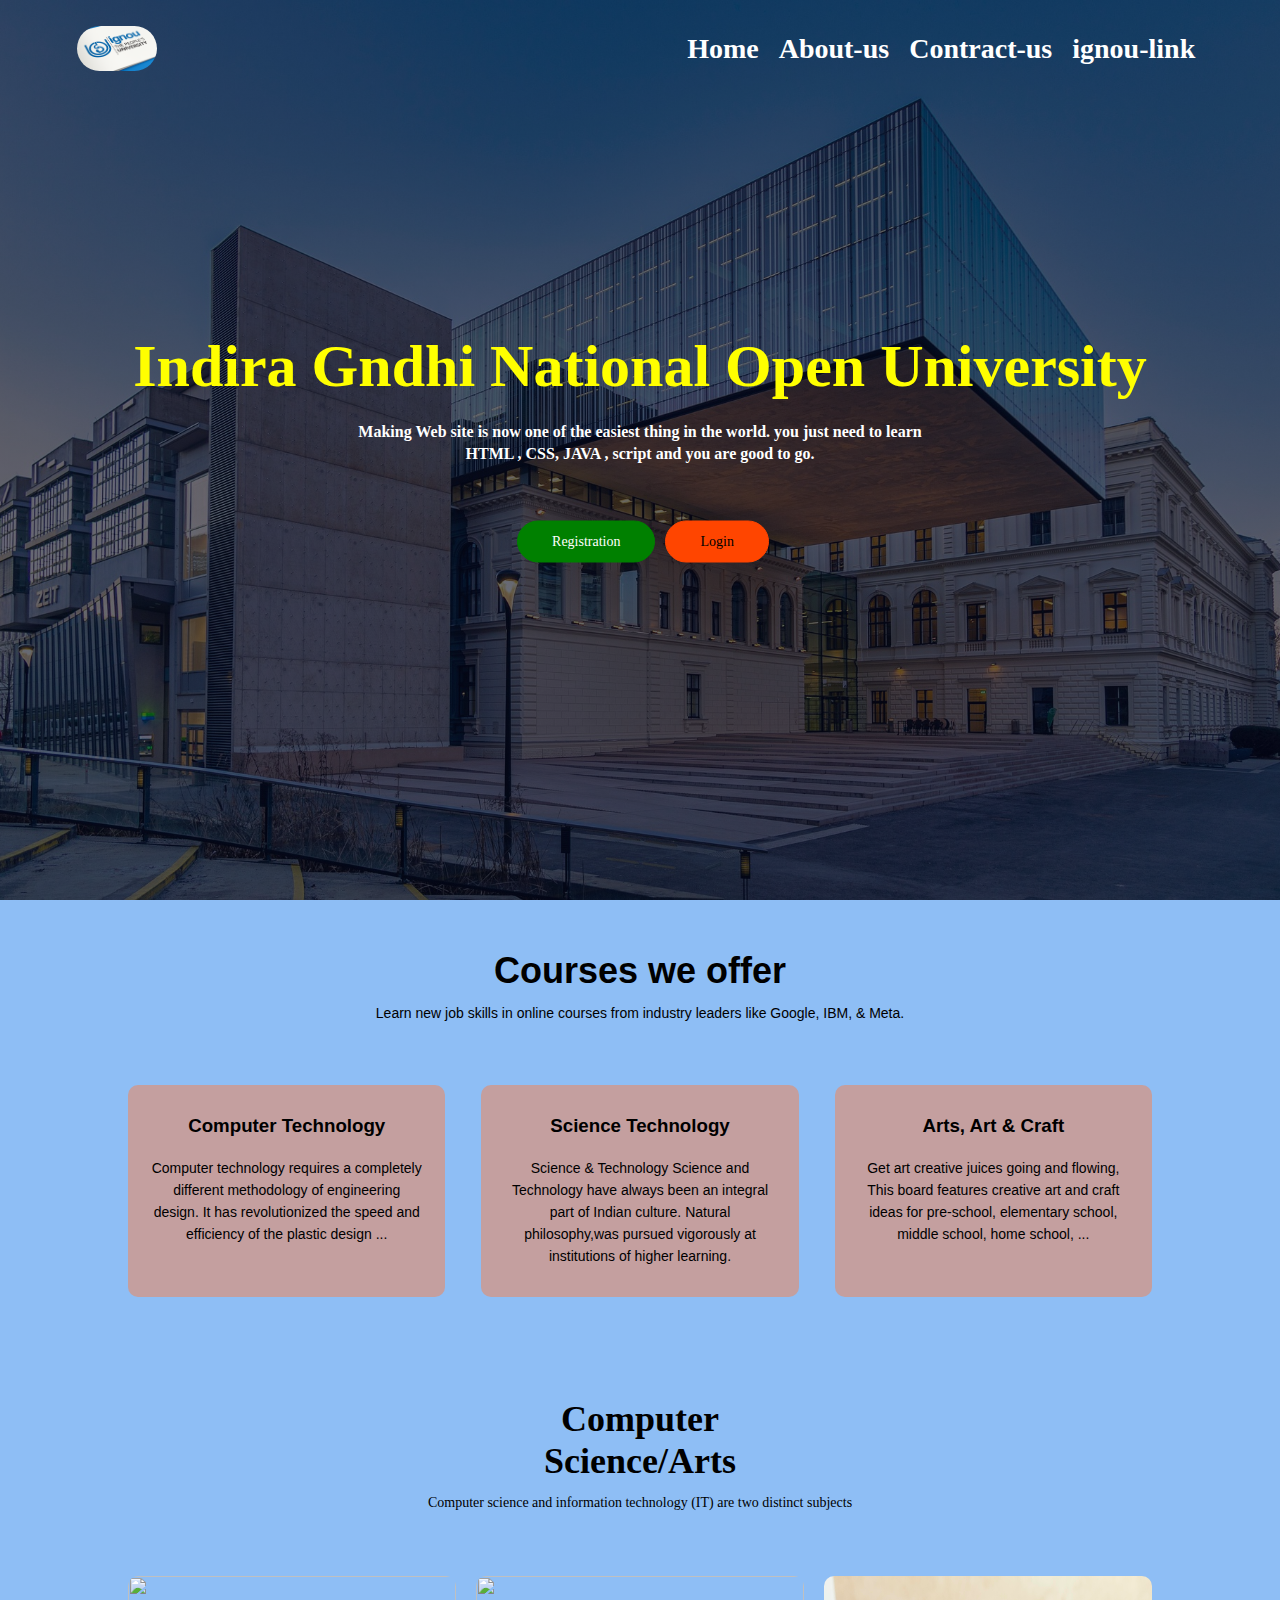
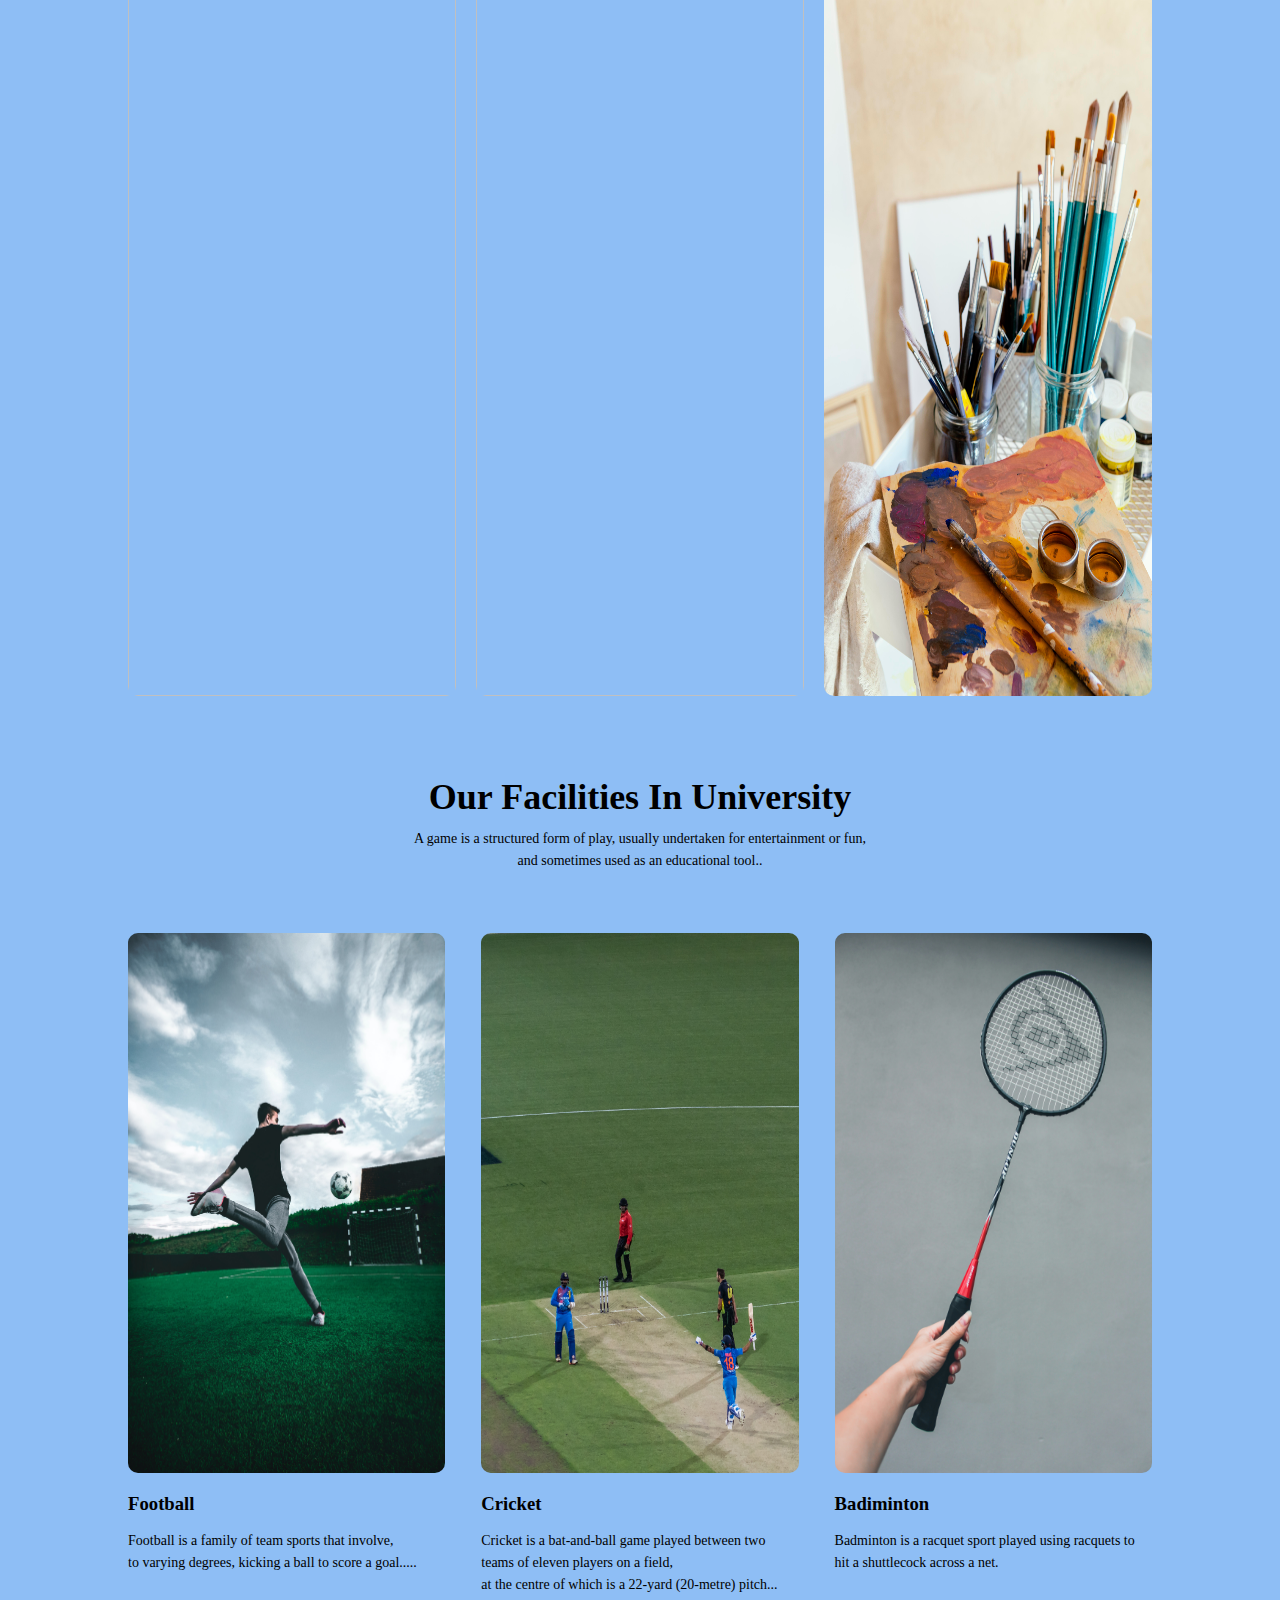
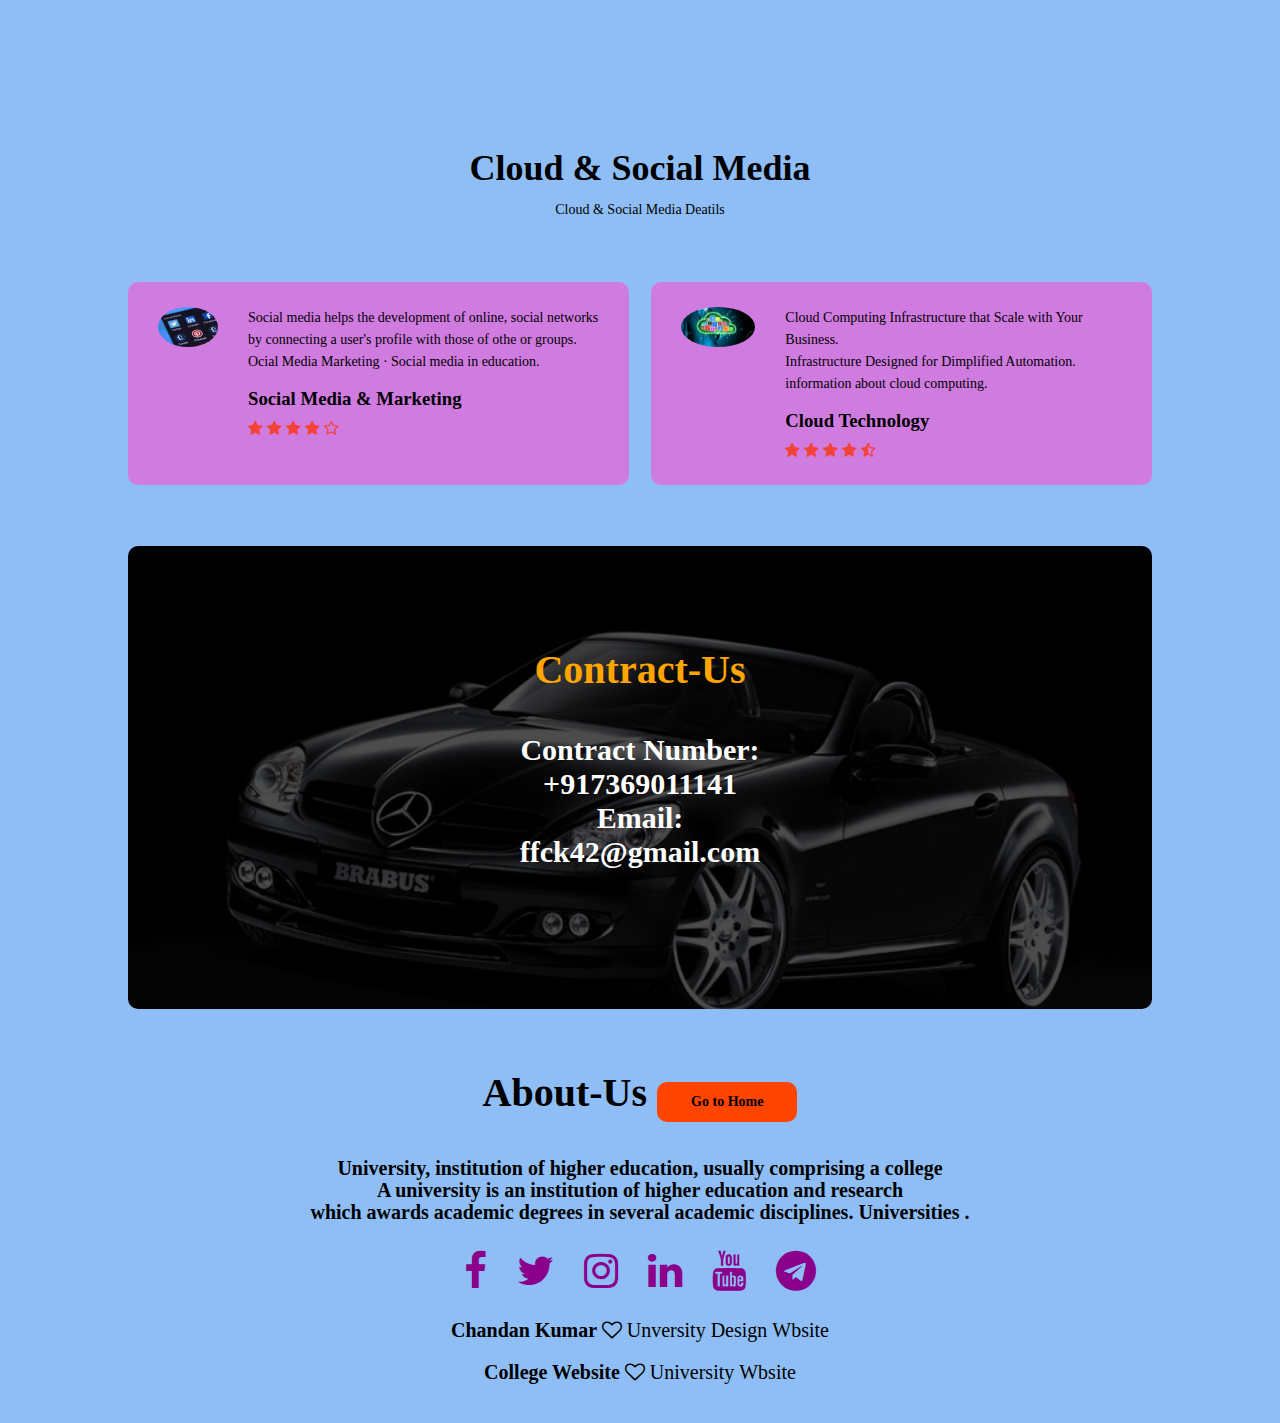
==== index.html @ c056b72c "website" ====
<!DOCTYPE html>
<html lang="en">

<head>
    <meta charset="UTF-8">
    <meta name="viewport" content="width=device-width, initial-scale=1.0">
    <title>university web design </title>
    <link rel="stylesheet" href="style.css">
    <link rel="stylesheet" href="https://stackpath.bootstrapcdn.com/font-awesome/4.7.0/css/font-awesome.min.css">

    <link rel="stylesheet" href="script.js">

</head>

<body>

    <section id="second" class="header" >
        <nav>
            <a href="index.html"><img src="image/ignou.png" alt=""></a>
            <div class="nav-links" id="navLinks">
                <i class="fa fa-times" onclick="hideMenu()"></i>

                <ul>
                    <li><a href="">Home</a></li>
                    <li><a href="#first">About-us</a></li>
                    <li><a href="#third">Contract-us</a></li>
                    <li><a href="http://ignou.ac.in/" target="_blank">ignou-link</a></li>
                </ul>
            </div>
            <i class="fa fa-bars" onclick="showMenu()"></i>

        </nav>
        <div class="text-box">
            <h1>Indira Gndhi National Open University</h1>
            <p>Making Web site is now one of the easiest thing in the world. you
                just need to learn<br> HTML , CSS, JAVA , script and you are good to go.
            </p>

            <a href="Registration/index.html" target="blank" class="hero-btn">Registration</a>
            <a href="Login/index.html" target="blank" class="hero-btn3">Login</a>

        </div>

    </section>









    <!--------------------------------------------------COURSE--------------------------------------->
    <!--------------------------------------------------COURSE--------------------------------------->


    <section class="Course">
        <h1 >  Courses we offer</h1>
        <p>Learn new job skills in online courses from industry leaders like Google, IBM, & Meta.</p>

        <div class="row"  >
            <div class="Course-col" >
                <h3 >Computer Technology</h3>
                <p>Computer technology requires a completely different methodology of engineering design.
                    It has revolutionized the speed and efficiency of the plastic design ...</p>

            </div>
            <div class="Course-col">
                <h3>Science Technology</h3>
                <p>Science & Technology Science and Technology have always been an integral part of Indian
                    culture. Natural philosophy,was pursued vigorously at institutions of higher learning.</p>

            </div>
            <div class="Course-col">
                <h3>Arts, Art & Craft</h3>
                <p>Get art creative juices going and flowing,
                    This board features creative art and craft ideas for pre-school,
                    elementary school, middle school, home school, ...</p>

            </div>

        </div>

    </section>









    <!---------------------------------Computer/Science/Arts----------------------------------------------------------------->
    <!---------------------------------Computer/Science/Arts----------------------------------------------------------------->


    <Section class="campus">
        <h1> Computer <br>
            Science/Arts</h1>
        <p>Computer science and information technology (IT) are two distinct subjects</p>
        <div class="row">
            <div class="campus-col">
                <img src="image/computer.jpg" alt="">
                <div class="layer">
                    <h3>Computer <br> BCA , MCA , B.TECH <br> ADCA , PGDCA </h3>

                </div>
            </div>
            <div class="campus-col">
                <img src="image/science.jpg" alt="">
                <div class="layer">
                    <h3>Science <br>Math , Physics <br> Chemistry , Biology </h3>

                </div>
            </div>
            <div class="campus-col">
                <img src="image/art1.jpg" alt="">
                <div class="layer">
                    <h3>Arts /Art & Craft <br>History , Geogrphy <br>polity , Economics </h3>

                </div>
            </div>
            <!--<div class="campus-col">
                <img src="14.jpg" alt="">
                <div class="layer">
                    <h3>Bike Race </h3>

                </div>
            </div>-->

        </div>

    </Section>




    <!---------------------------------------FACILITIES---------------------------------------------->
    <!---------------------------------------FACILITIES---------------------------------------------->


    <section class="facilities">
        <h1>Our Facilities In University </h1>
        <p>A game is a structured form of play, usually undertaken for entertainment or fun,<br>
            and sometimes used as an educational tool..</p>
        <div class="row">
            <div class="facilities-col">
                <img src="image/football.jpg" alt="">
                <h3>Football</h3>
                <p>Football is a family of team sports that involve, <br>
                    to varying degrees, kicking a ball to score a goal.....</p>
            </div>
            <div class="facilities-col">
                <img src="image/cricket.jpg" alt="">
                <h3>Cricket</h3>
                <p>Cricket is a bat-and-ball game played between two teams of eleven players on a field, <br>
                    at the centre of which is a 22-yard (20-metre) pitch...</p>
            </div>
            <div class="facilities-col">
                <img src="image/badminton.jpg" alt="">
                <h3>Badiminton</h3>
                <p>Badminton is a racquet sport played using racquets to hit a shuttlecock across a net. </p>
            </div>
        </div>

    </section>



    <!-------------------------------Cloud & Social Media----------------------------------------------------------------------------------->
    <!-------------------------------Cloud & Social Media----------------------------------------------------------------------------------->


    <section class="blog">
        <h1>Cloud & Social Media</h1>
        <p>Cloud & Social Media Deatils</p>

        <div class="row">
            <div class="bolg-col">
                <img src="image/sm.jpg" alt="">
                <div>
                    <p>
                        Social media helps the development of online, social networks
                        <br>
                        by connecting a user's profile with those of othe or groups.
                        <br>
                        Ocial Media Marketing · Social media in education.
                    </p>
                    <h3>Social Media & Marketing</h3>
                    <i class="fa fa-star"></i>
                    <i class="fa fa-star"></i>
                    <i class="fa fa-star"></i>
                    <i class="fa fa-star"></i>
                    <i class="fa fa-star-o"></i>
                </div>

            </div>
            <div class="bolg-col">
                <img src="image/cloud.jpg" alt="">
                <div>
                    <p>
                        Cloud Computing Infrastructure that Scale with Your Business.
                        <br>
                        Infrastructure Designed for Dimplified Automation.
                        <br>
                        information about cloud computing.
                    </p>
                    <h3>Cloud Technology</h3>
                    <i class="fa fa-star"></i>
                    <i class="fa fa-star"></i>
                    <i class="fa fa-star"></i>
                    <i class="fa fa-star"></i>
                    <i class="fa fa-star-half-o"></i>
                </div>

            </div>
        </div>

    </section>



    <!------------------------------------------CONTRACT-US----------------------------->
    <!------------------------------------------CONTRACT-US----------------------------->

    <section id="third" class="cta">
        <h1>Contract-Us</h1>

        <!--------              <p>Contract Number: +917369011141 <br>Email: chandan735287@gmail.com <br></p>           ------------------->
        <h2>Contract Number: <br> +917369011141 <br>Email: <br> ffck42@gmail.com <br> </h2>
        <!--------     <h1>Indan Bike and Car race Lorem ipsum <br>sit amet consectetur adipisicing elit.</h1>          ---------->
        <!-----         <a href="" class="hero-btn">Contract Us</a>         --->



    </section>




    <!-------------------------------FOOTER-------------------------------->
     <!-------------------------------FOOTER-------------------------------->


    <section id="first" class="footer">

        <h4> About-Us <a href="#second"  class="hero-btn2">Go to Home</a></h4>

        <p>University, institution of higher education, usually comprising a college <br>
            A university is an institution of higher education and research <br>
            which awards academic degrees in several academic disciplines. Universities .
        </p>
        <div class="icons">
            <i class="fa fa-facebook"></i>
            <i class="fa fa-twitter"></i>
            <i class="fa fa-instagram"></i>
            <i class="fa fa-linkedin"></i>
            <i class="fa fa-youtube"></i>
            <i class="fa fa-telegram"></i>
        </div>
        <p>Chandan Kumar <i class="fa fa-heart-o"> Unversity Design Wbsite</i></p>
        <p>College Website <i class="fa fa-heart-o"> University Wbsite</i></p>

    </section>








    <!-----------------------------------JavaScript for Toggle Menu----------------------->
    <!-----------------------------------JavaScript for Toggle Menu----------------------->


    <script>
        var navLinks = document.getElementById("navLinks");
        function showMenu() {
            navLinks.style.right = "0";
        }
        function hideMenu() {
            navLinks.style.right = "+800px";
        }


    </script>

    <Jscript src="script.js"></Jscript>

</body>

</html>
---- style.css ----
* {
    margin: 0;
    padding: 0;
    scroll-behavior: smooth;
    transition: 2.80s;
    

}
body{
    background: #8ebef5;
  /*  background-image:url(image/wall.jpg) ;
    background-size: cover;*/
    

    

}

.header {
    min-height: 100vh;
    width: 100%;
    background-image:
        linear-gradient(rgba(4, 8, 30, 0.6), rgba(4, 8, 30, 0.6)), url(image/university.jpg);
    background-position: center;
    background-size: cover;
    position: relative;


}

nav {
    display: flex;
    padding: 2% 6%;
    justify-content: space-between;
    align-items: center;

}

nav img {
    width: 80px;
    border: red;
    border-radius: 24px;


}

.nav-links {
    flex: 1;
    text-align: right;

}

.nav-links ul li {
    list-style: none;
    display: inline-block;
    padding: 6px 8px;
    position: relative;

}

.nav-links ul li a {

    color: white;
    text-decoration: none;
    font-size: 28px;
    font-family: 'Times New Roman', Times, serif;
    font-weight: bold;



}

.nav-links ul li::after {
    content: '';
    width: 0%;
    height: 2px;
    background: #f44336;
    display: block;
    margin: auto;
    transition: 0.5s;
}

.nav-links ul li:hover::after {
    width: 100%;

}

.text-box {
    width: 100%;
    color: white;
    position: absolute;
    top: 50%;
    left: 50%;
    transform: translate(-50%, -50%);
    text-align: center;
}

.text-box h1 {
    font-size: 60px;
    font-family: 'Times New Roman', Times, serif;
    color: yellow;
    display: block;


}

.text-box p {
    margin: 10px 0 40px;
    font-size: 16px;
    color: white;
    font-weight: bold;
    font-family: cursive;
}

.hero-btn {
    display: inline-block;
    text-decoration: none;
    color: white;
    border: 1px solid green;
    font-size: 14px;
    padding: 12px 34px;
    background: transparent;
    position: relative;
    cursor: pointer;
    background: green;
    border-radius: 22px;
    margin: 6px;
    
    
}

.hero-btn:hover {
    border: 1px solid #f44336;
    background: #f44336;
    transition: 1s;
    color: black;
    font-weight: bolder;
}


.hero-btn3 {
    display: inline-block;
    text-decoration: none;
    color: black;
    border: 1px solid orangered;
    font-size: 14px;
    padding: 12px 34px;
    background: transparent;
    position: relative;
    cursor: pointer;
    background: orangered;
    border-radius: 22px;
}

.hero-btn3:hover {
    border: 1px solid skyblue;
    background: purple;
    transition: 1s;
    color: black;
    font-weight: bolder;
    border: purple;
}





nav .fa {
    display: none;
}


@media(max-width: 700px) {
    .text-box h1 {
        font-size: 20px;
    }

    .nav-links ul li {
        display: block;

    }

    .nav-links {
        position: absolute;
        background-image:
            linear-gradient(rgba(4, 8, 30, 0.8), rgba(4, 8, 30, 0.8)), url(wall.jpg);

        border-radius: 6px;
        height: 310px;
        width: 260px;
        top: 0;
        right: +800px;
        z-index: 2;
        transition: .5s;


    }

    nav .fa {
        display: block;
        color: #fff;
        margin: 10px;
        font-size: 22px;
        cursor: pointer;
    }

    .nav-links ul {
        padding: 30px;
    }

}





/*--------------------------------------------------COURSE--------------------------------------->
<---------------------------------------------------COURSE---------------------------------------*/

.Course {

    width: 80%;
    margin: auto;
    text-align: center;
    /* padding: 100px;*/
    padding-top: 50px;
    font-family: 'Trebuchet MS', 'Lucida Sans Unicode', 'Lucida Grande', 'Lucida Sans', Arial, sans-serif;

}

h1 {
    font-size: 36px;
    font-weight: 600;

}

p {
    
    font-size: 14px;
    font-weight: 300;
    line-height: 22px;
    padding: 10px;
    color: black;

}

.row {
    margin-top: 5%;
    display: flex;
    justify-content: space-between;

}

.Course-col {
    flex-basis: 31%;
    background: #c49f9f;
    border-radius: 10px;
    margin-bottom: 5%;
    padding: 20px 12px;
    box-sizing: border-box;


    transition: 0.5s;

}

h3 {
    text-align: center;
    font-weight: 600;
    margin: 10px 0;

}

.Course-col:hover {
    box-shadow: 0 0 20px 0px rgba(0, 0, 0, 0.8);

}

@media(max-width: 700px) {
    .row {
        flex-direction: column;

    }
}





/*-------------------------------------------------Computer/Science/Arts--------------------------------------->
<--------------------------------------------------Computer/Science/Arts---------------------------------------*/

.campus {


    width: 80%;
    margin: auto;
    text-align: center;
    /* padding: 100px;*/
    padding-top: 50px;

}

.campus-col {
    flex-basis: 32%;
    border-radius: 10px;
    margin-bottom: 30px;
    position: relative;
    overflow: hidden;
}

.campus-col img {
    width: 100%;
    height: 80vh;
    display: block;

}

.layer {
    background: transparent;
    height: 100%;
    width: 100%;
    position: absolute;
    top: 0%;
    left: 0;
    transition: 0.5s;
}

.layer:hover {
    background: rgba(78, 23, 206, 0.6);
}

.layer h3 {
    width: 100%;
    font-weight: 500;
    color: orange;
    font-weight: bold;
    font-size: 26px;
    bottom: 0%;
    left: 50%;
    transform: translateX(-50%);
    position: absolute;
    opacity: 0;
    transition: 0.5s;


}


.layer:hover h3 {
    bottom: 48%;
    opacity: 1;
}



/*------------------------------------------------FACILITIES--------------------------------------->
<--------------------------------------------------FACILITIES--------------------------------------*/

.facilities {
    width: 80%;
    margin: auto;
    text-align: center;
    /* padding: 100px;*/
    padding-top: 50px;


}

.facilities-col {
    flex-basis: 31%;
    border-radius: 10px;
    margin-bottom: 5%;
    text-align: left;
}

.facilities-col img {
    width: 100%;
    height: 60vh;
    border-radius: 10px;

}

.facilities-col p {
    padding: 0;
}

.facilities-col h3 {
    margin-top: 16px;
    margin-bottom: 15px;
    text-align: left;

}









/*------------------------------------------------Cloud & Social Media---------------------------------------->
<--------------------------------------------------Cloud & Social Media---------------------------------------*/


.blog {
    width: 80%;
    margin: auto;
    padding-top: 100px;
    text-align: center;
}

.bolg-col {
    flex-basis: 44%;
    border-radius: 10px;
    margin-bottom: 5%;
    text-align: left;
    background: rgb(208, 123, 224);
    padding: 25px;
    cursor: pointer;
    display: flex;
}

.bolg-col img {
    height: 40px;
    margin-left: 5px;
    margin-right: 30px;
    border-radius: 50%;

}

.bolg-col p {
    padding: 0%;

}

.bolg-col h3 {
    margin-top: 15px;
    text-align: left;
}

.bolg-col .fa {
    color: #f44336;
}

@media(max-width: 700px) {

    .bolg-col img {

        margin-left: 0px;
        margin-right: 15px;


    }
}




/*------------------------------------------------CONTRACT-US--------------------------------------->
<--------------------------------------------------CONTRACT-US---------------------------------------*/



.cta {
    margin: 10px auto;
    width: 80%;
    background-image: linear-gradient(rgba(0, 0, 0, 0.7), rgba(0, 0, 0, 0.7)), url(image/car.jpg);
    background-position: center;
    background-size: cover;
    border-radius: 10px;
    text-align: center;
    padding: 100px 0;

}

.cta h1 {
    color: orange;
    margin-bottom: 40px;
    padding: 0;
    font-size: 40px;

}
.cta h2 {
    color: white;
    margin-bottom: 40px;
    padding: 0;
    font-size: 30px;

}
@media(max-width: 700px) {
    .cta h1 {
        font-size: 24px;

    }
}


/*-------------------------------------------------FOOTER---------------------------------------->
<---------------------------------------------------FOOTER--------------------------------------*/

.footer {
    width: 100%;
    text-align: center;
    padding: 30px 0;

}

.footer h4 {
    margin-bottom: 25px;
    margin-top: 20px;
    font-weight: 600;
    font-family: 'Times New Roman', Times, serif;
    font-weight: bold;
    font-size: 40px;

}
.footer p{
    font-family: 'Times New Roman', Times, serif;
    font-weight: bold;
    font-size: 20px;
}

.icons .fa {
    color: darkmagenta;
    margin: 0 13px;
    cursor: pointer;
    padding: 18px 0;
    font-size: 40px;

}

.fa-heart-o {
    color: black;
}



.hero-btn2 {
    display: inline-block;
    text-decoration: none;
    color: black;
    border: 1px solid rgb(2, 0, 128);
    font-size: 14px;
    padding: 12px 34px;
    background: transparent;
    position: relative;
    cursor: pointer;
    background: orangered;
    border-radius: 10px;
    margin: auto;
    border: orangered;







}

.hero-btn2:hover {
    border: 1px solid green;
    background: yellow;
    transition: 1s;
    color: black;
    font-weight: bolder;
    border-radius: 80px;
    border: yellow;

}
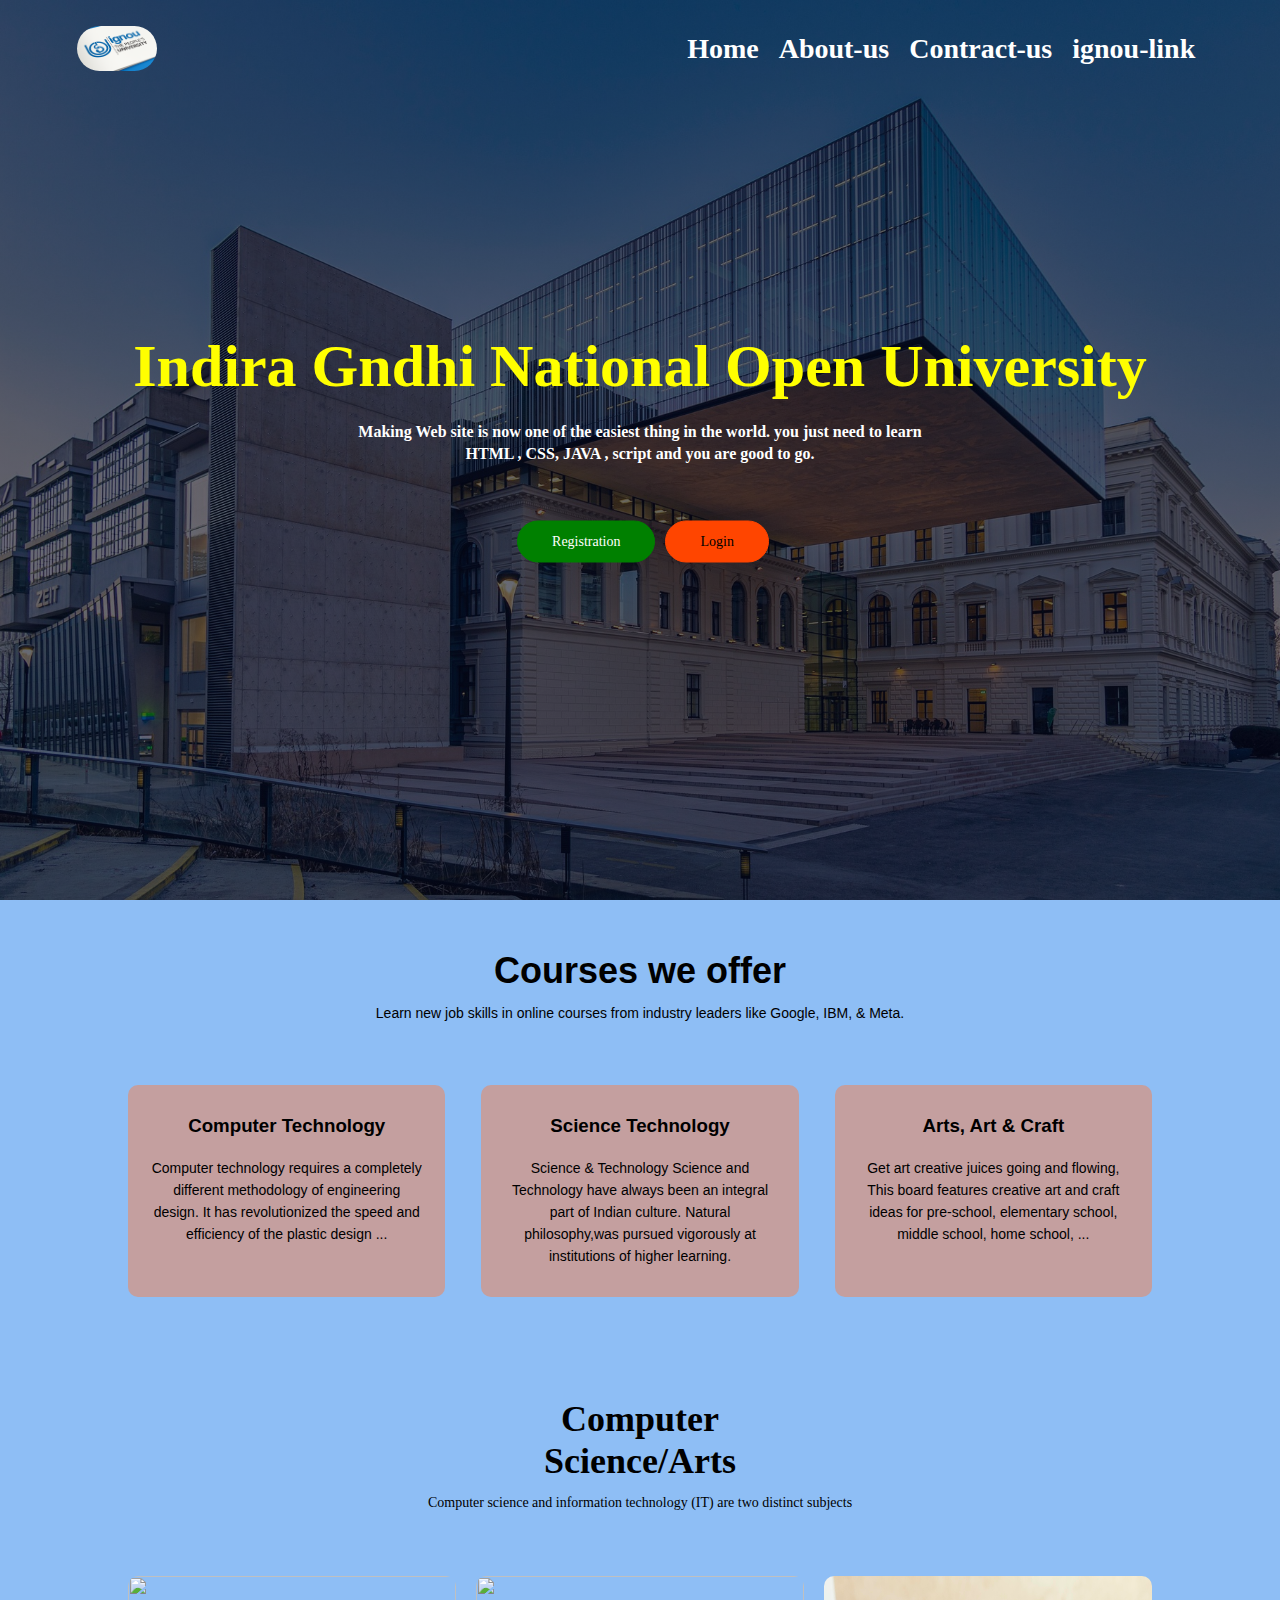
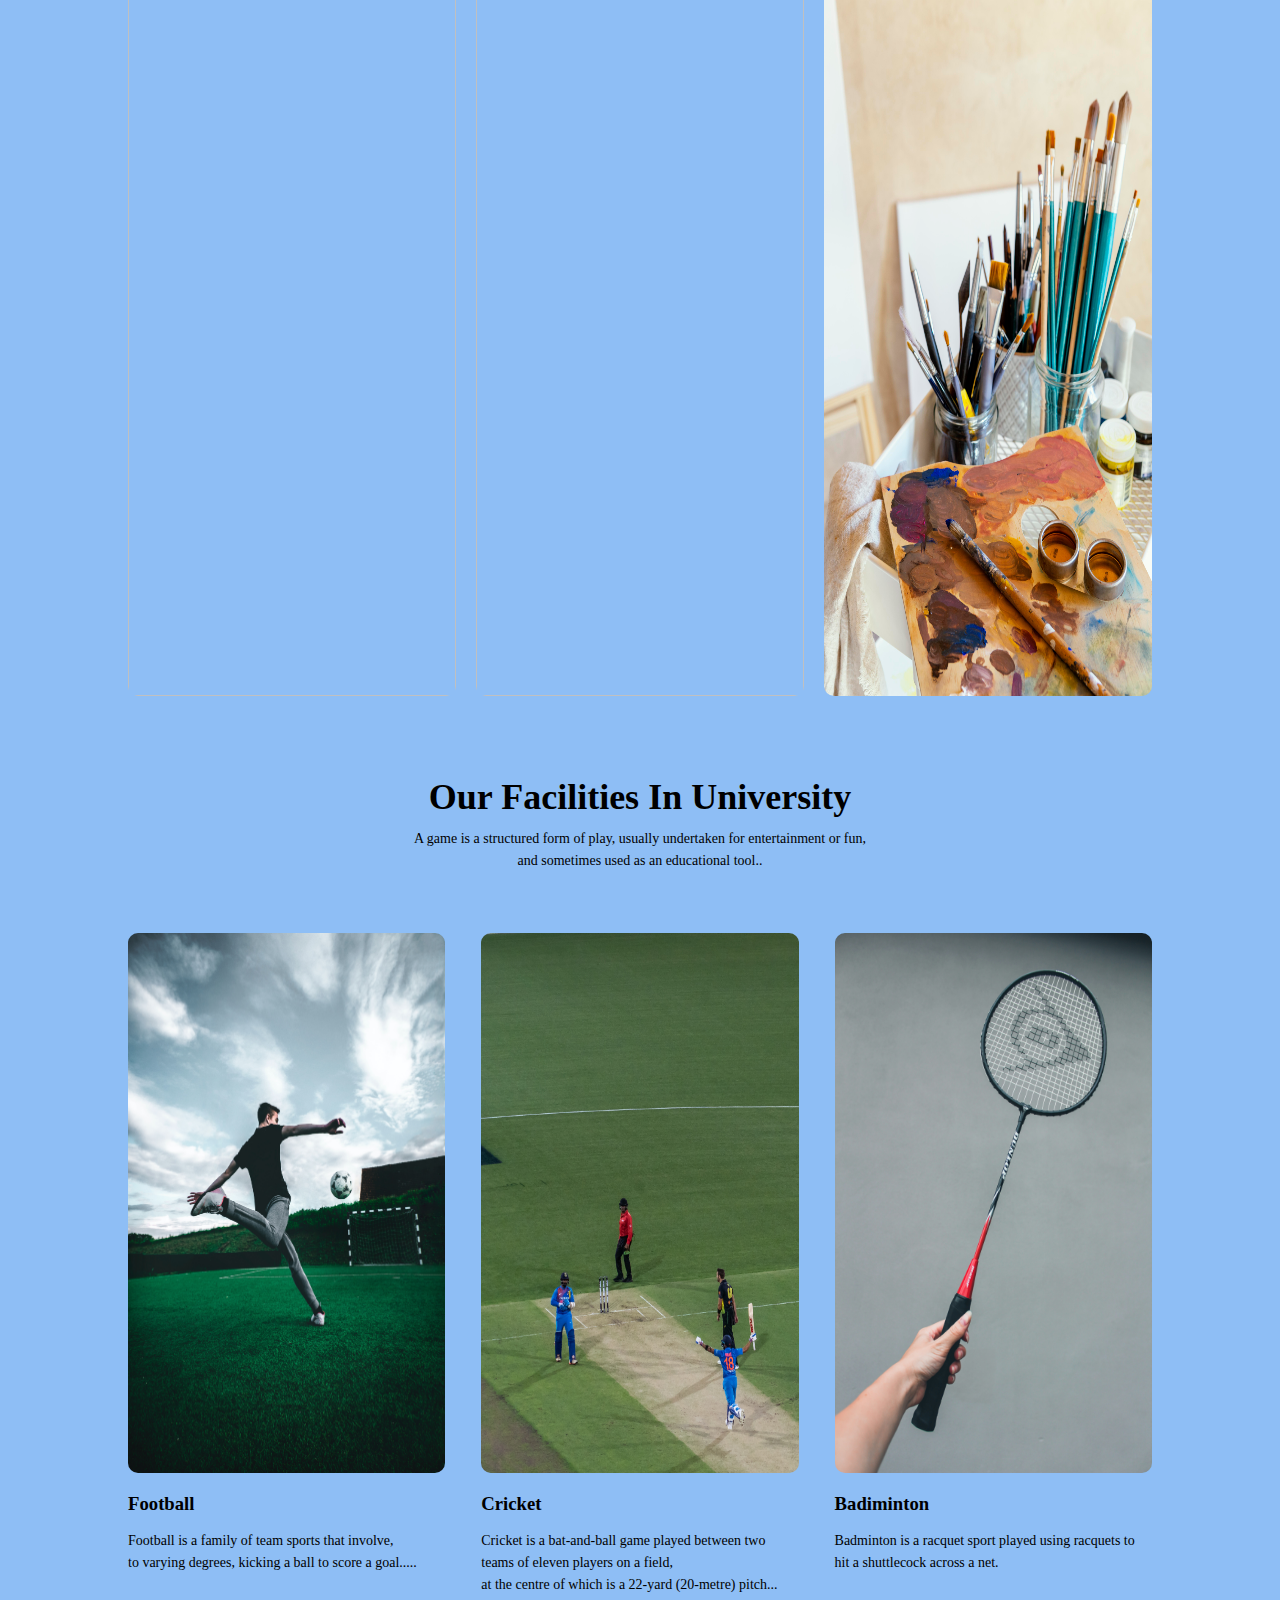
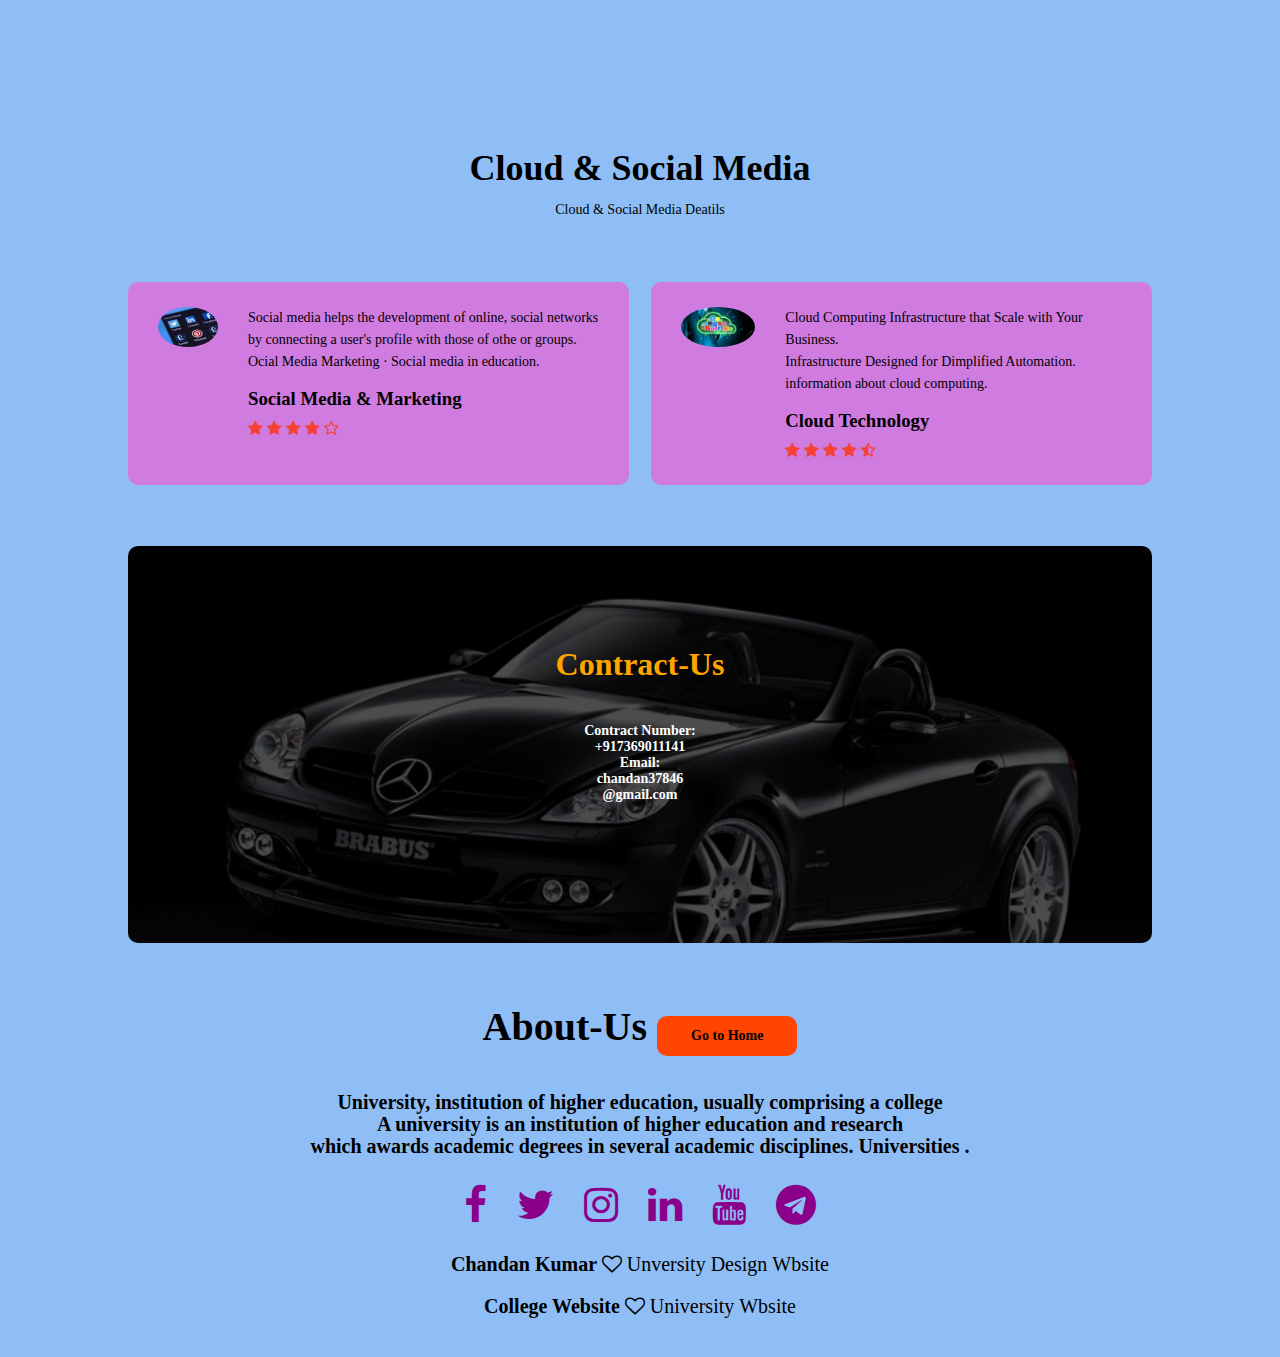
==== commit abf7e679: "Update index.html" ====
--- a/index.html
+++ b/index.html
@@ -229,7 +229,7 @@
         <h1>Contract-Us</h1>
 
         <!--------              <p>Contract Number: +917369011141 <br>Email: chandan735287@gmail.com <br></p>           ------------------->
-        <h2>Contract Number: <br> +917369011141 <br>Email: <br> ffck42@gmail.com <br> </h2>
+        <h2>Contract Number: <br> +917369011141 <br>Email: <br> chandan37846<br>@gmail.com <br> </h2>
         <!--------     <h1>Indan Bike and Car race Lorem ipsum <br>sit amet consectetur adipisicing elit.</h1>          ---------->
         <!-----         <a href="" class="hero-btn">Contract Us</a>         --->
 
@@ -292,4 +292,4 @@
 
 </body>
 
-</html>+</html>
--- a/style.css
+++ b/style.css
@@ -479,19 +479,19 @@
     color: orange;
     margin-bottom: 40px;
     padding: 0;
-    font-size: 40px;
+    font-size: 32px;
 
 }
 .cta h2 {
     color: white;
     margin-bottom: 40px;
     padding: 0;
-    font-size: 30px;
+    font-size: 14px;
 
 }
 @media(max-width: 700px) {
     .cta h1 {
-        font-size: 24px;
+        font-size: 20px;
 
     }
 }
@@ -569,4 +569,4 @@
     border-radius: 80px;
     border: yellow;
 
-}+}
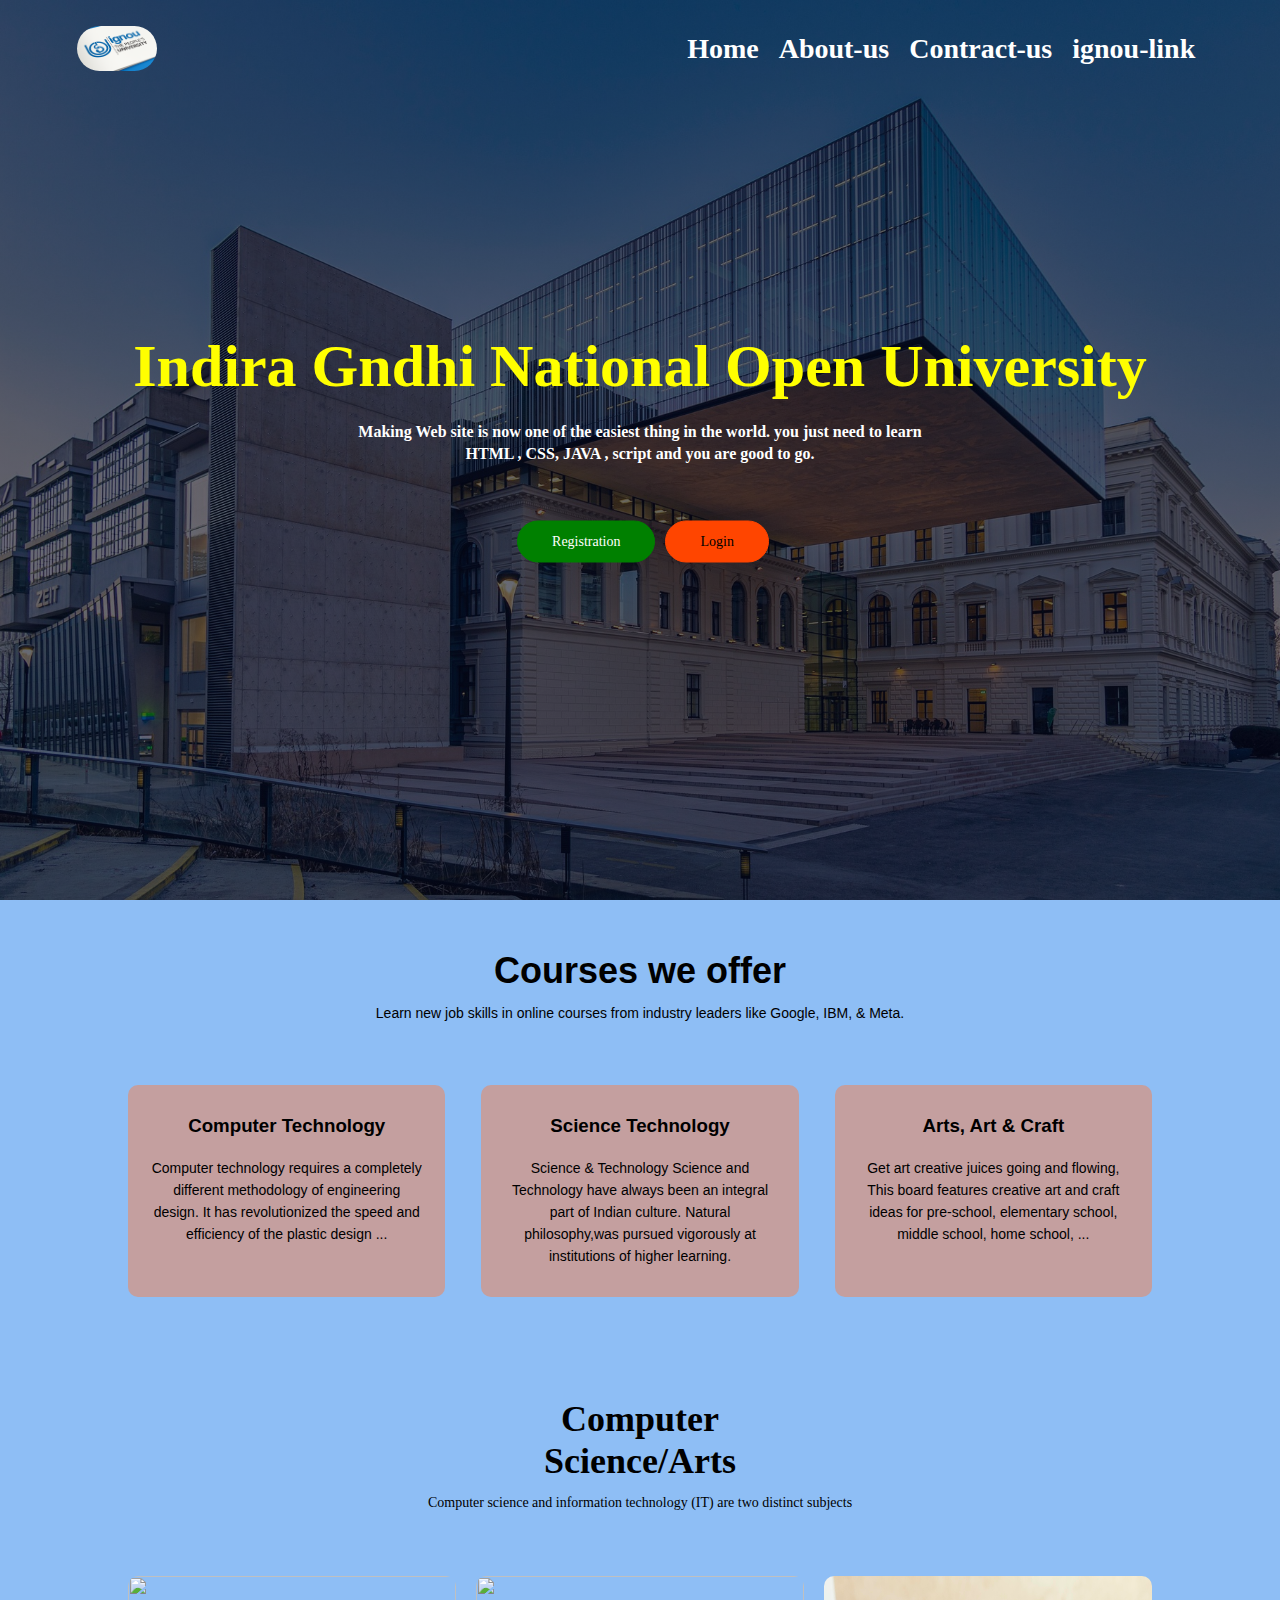
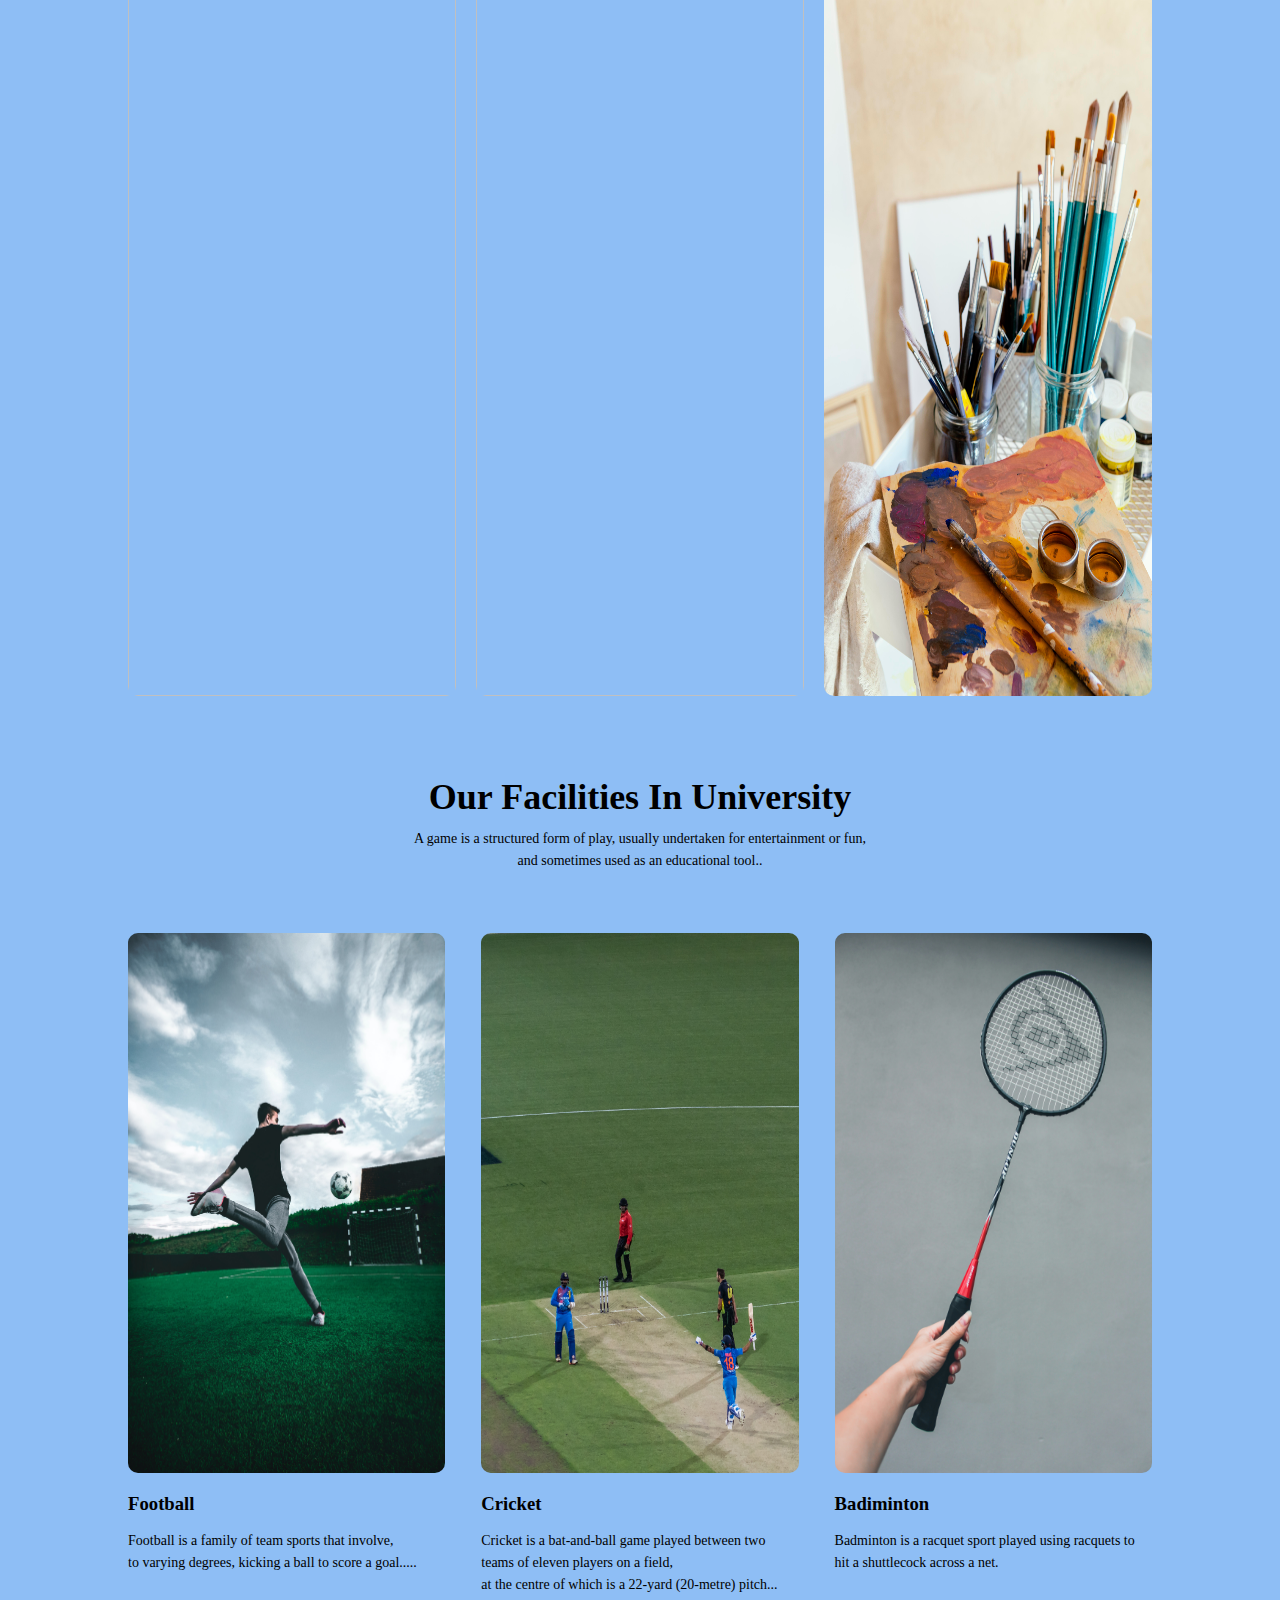
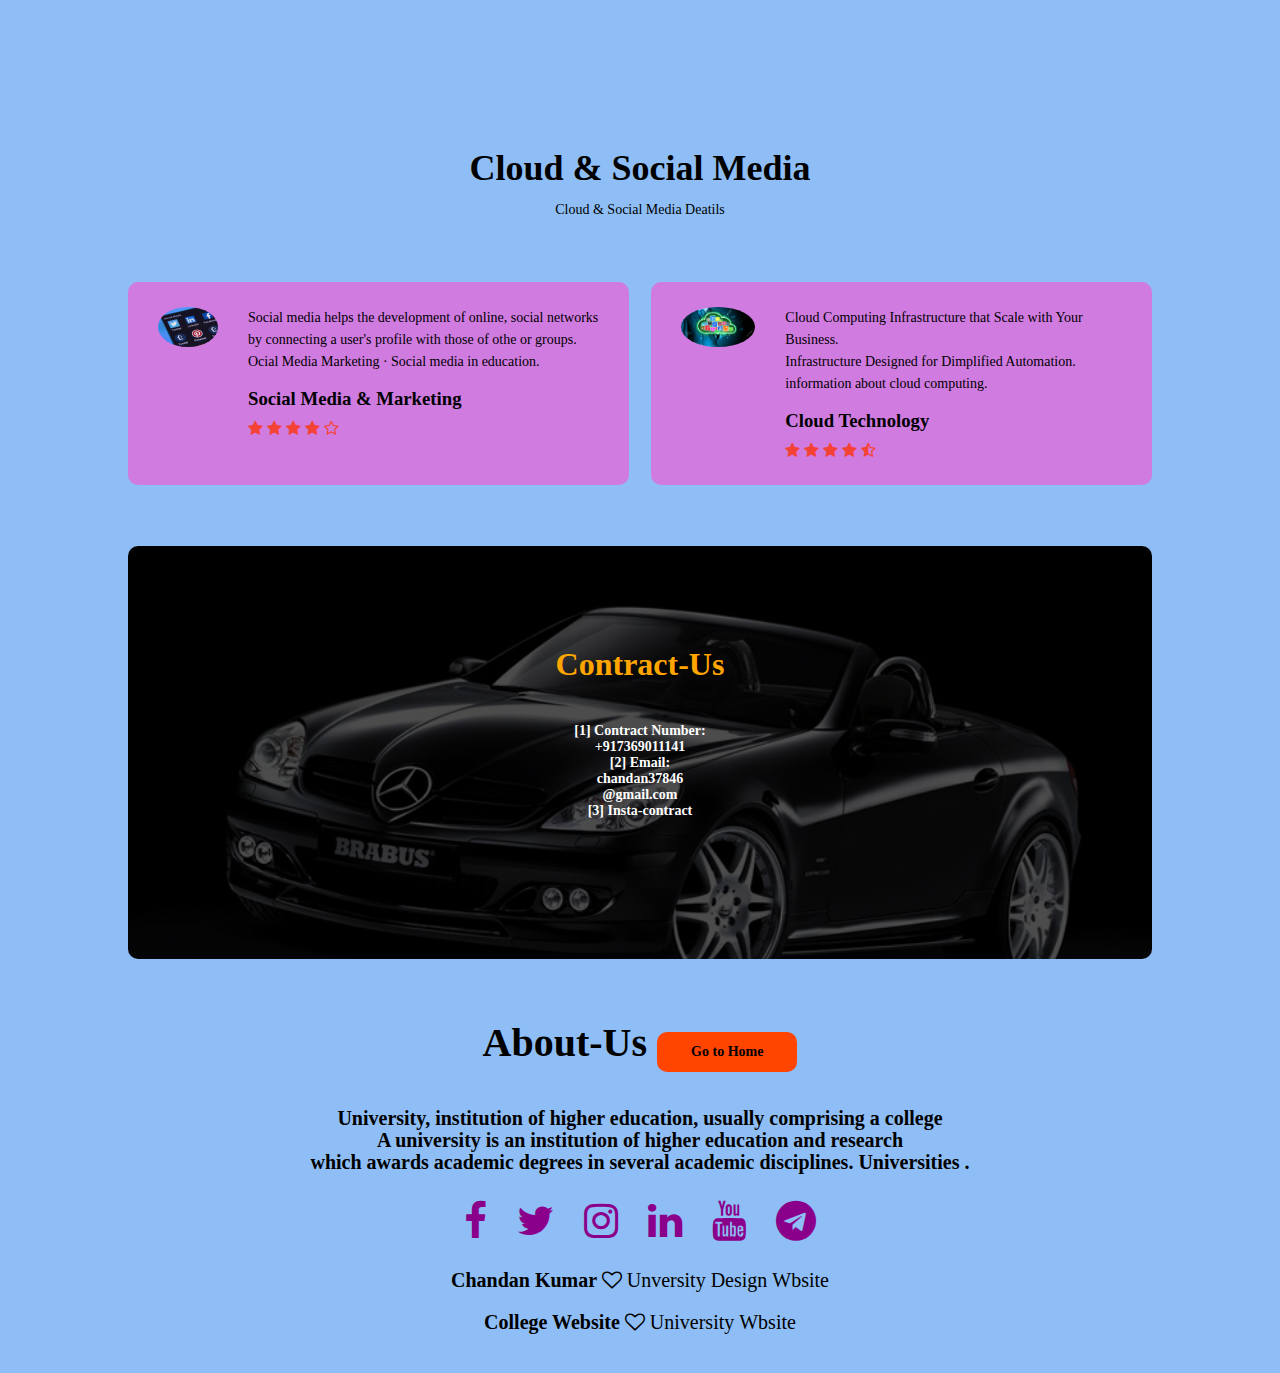
==== commit 59cc20aa: "Update index.html" ====
--- a/index.html
+++ b/index.html
@@ -229,7 +229,7 @@
         <h1>Contract-Us</h1>
 
         <!--------              <p>Contract Number: +917369011141 <br>Email: chandan735287@gmail.com <br></p>           ------------------->
-        <h2>Contract Number: <br> +917369011141 <br>Email: <br> chandan37846<br>@gmail.com <br> </h2>
+        <h2>[1] Contract Number: <br> +917369011141 <br> [2] Email: <br> chandan37846 <br> @gmail.com <br> [3] Insta-contract </h2>
         <!--------     <h1>Indan Bike and Car race Lorem ipsum <br>sit amet consectetur adipisicing elit.</h1>          ---------->
         <!-----         <a href="" class="hero-btn">Contract Us</a>         --->
 
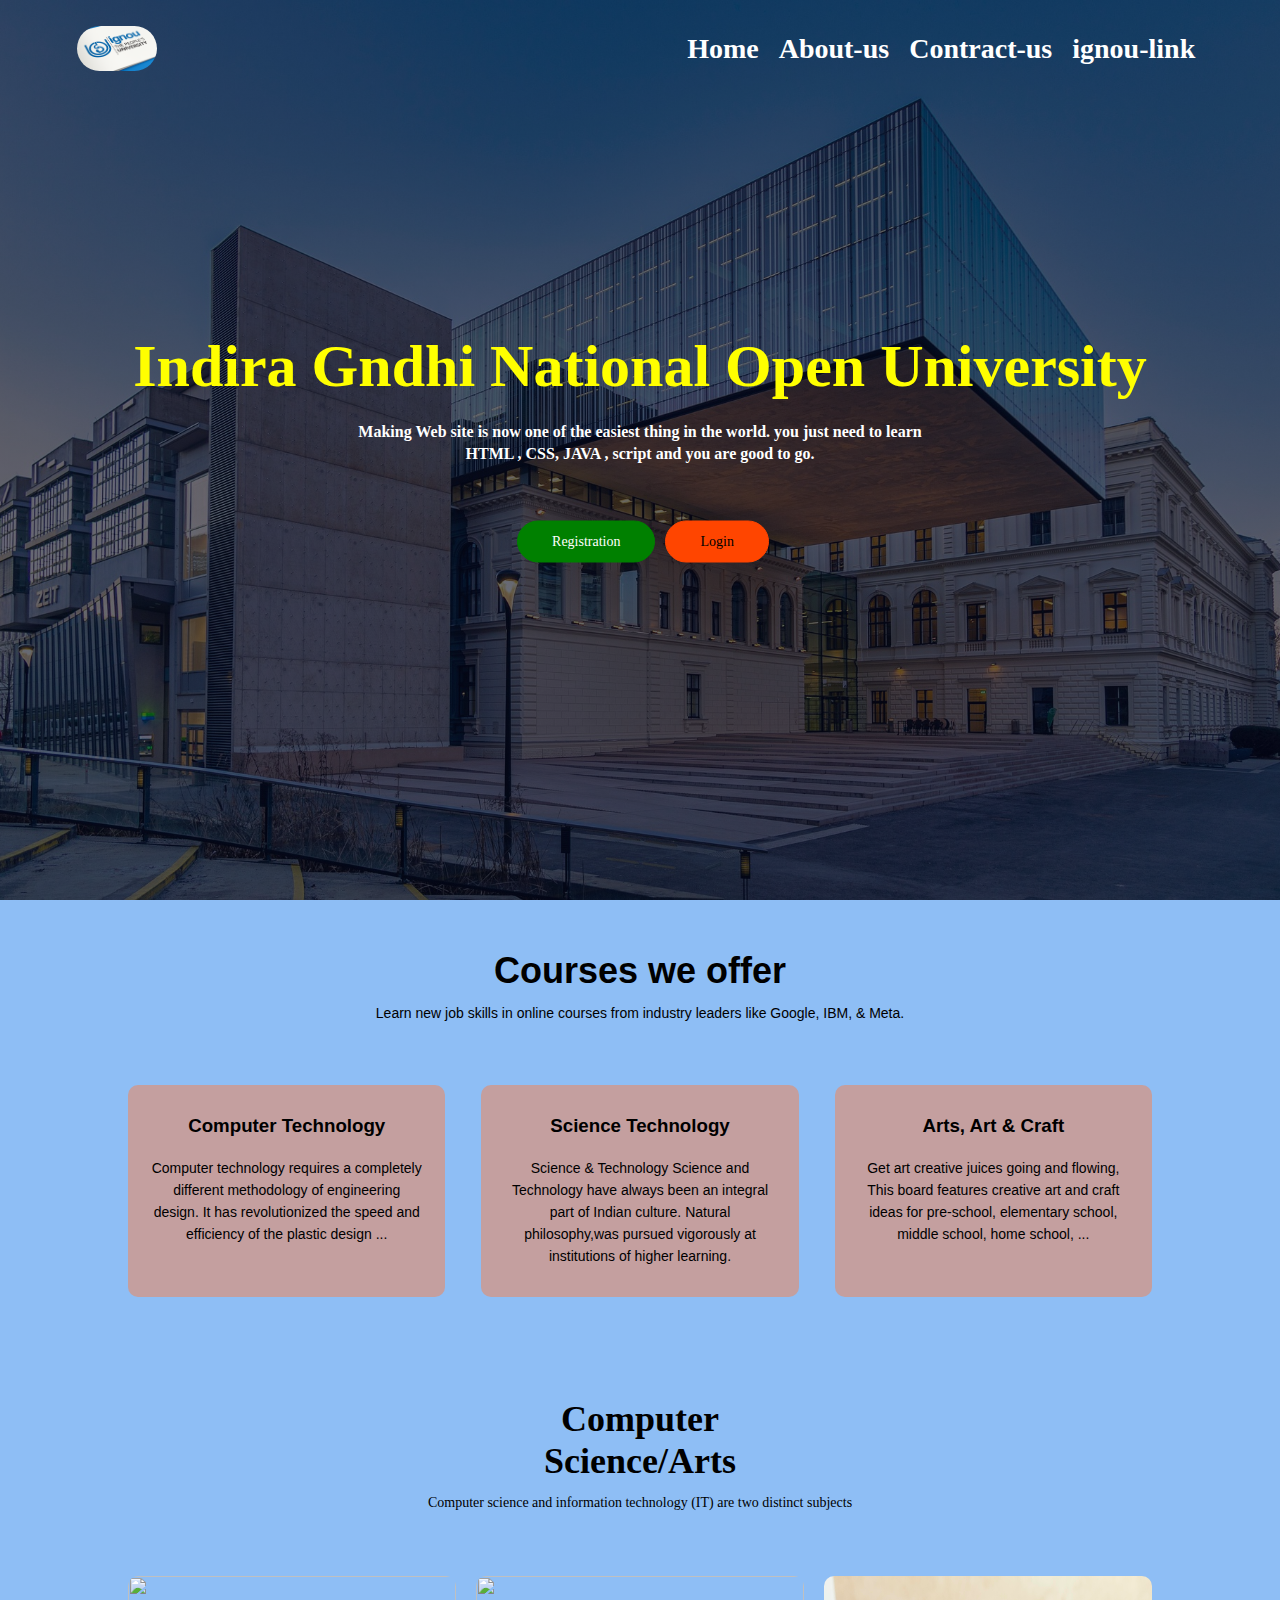
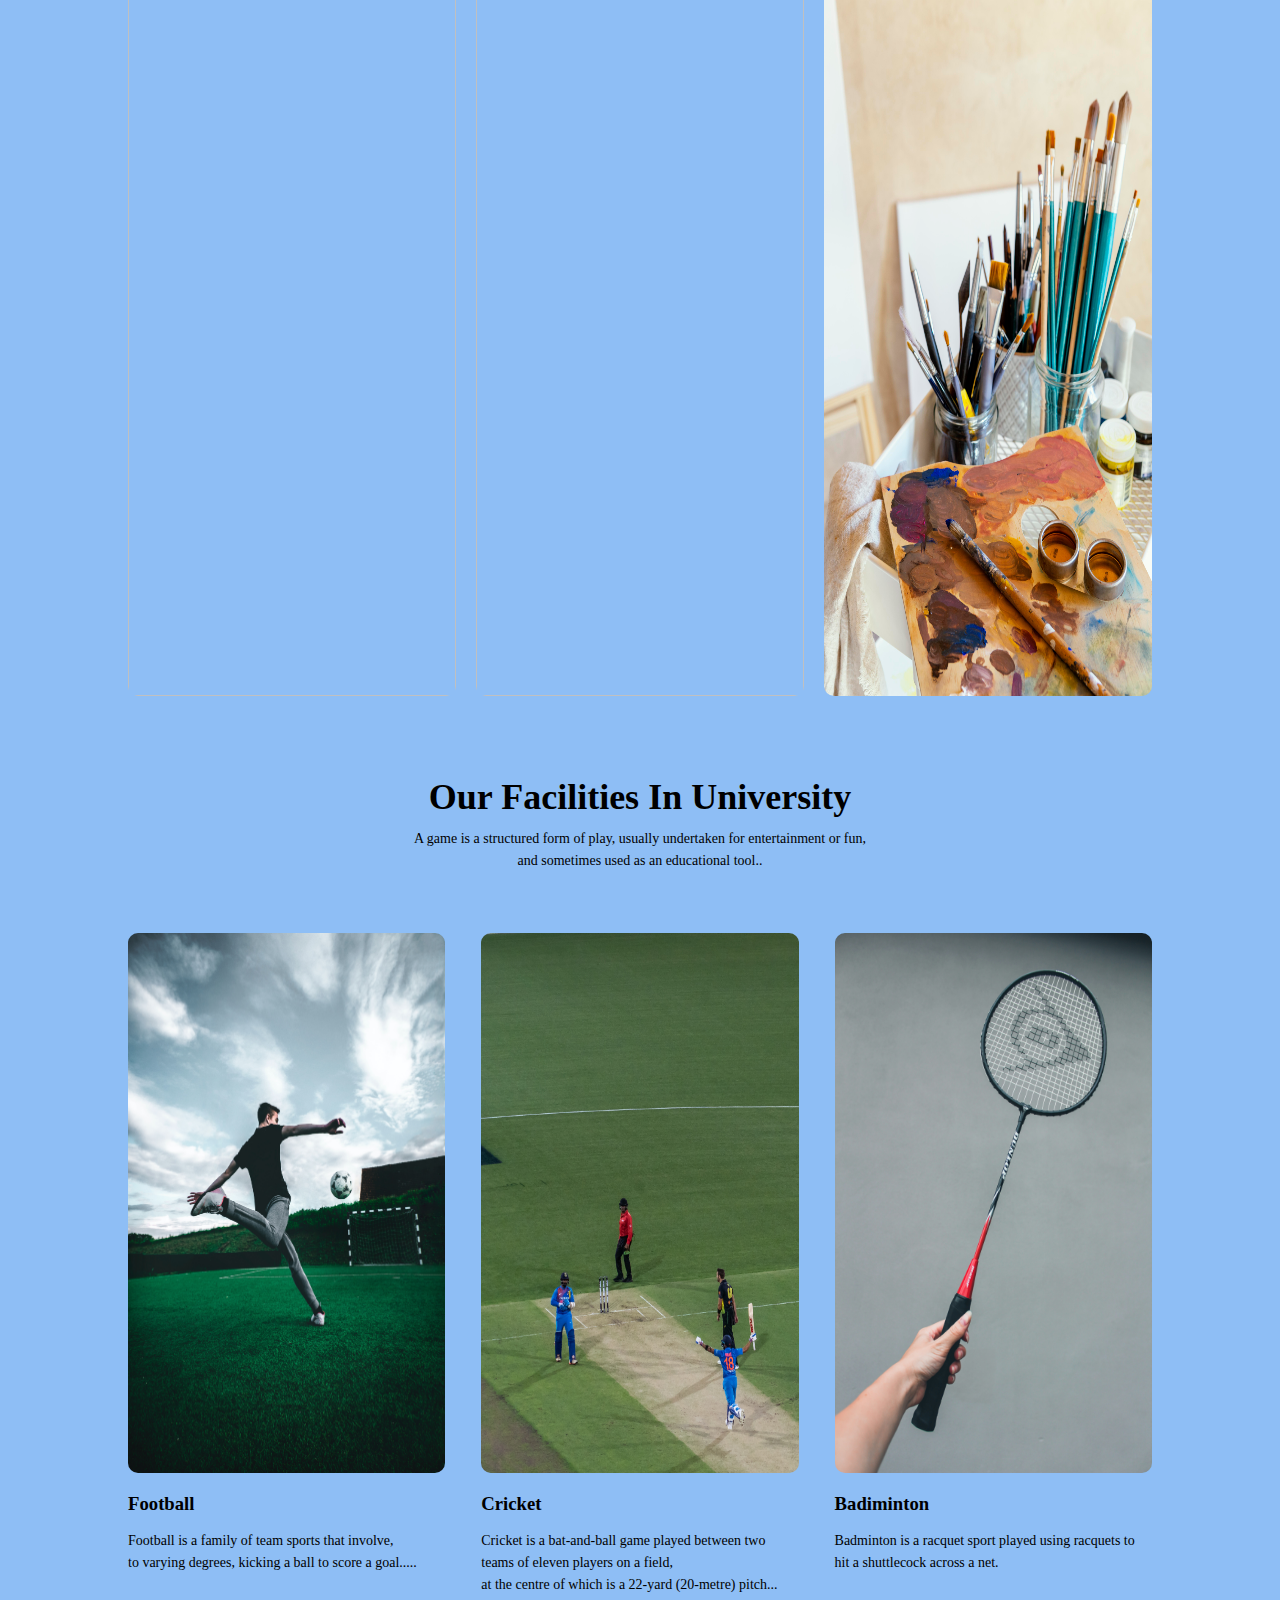
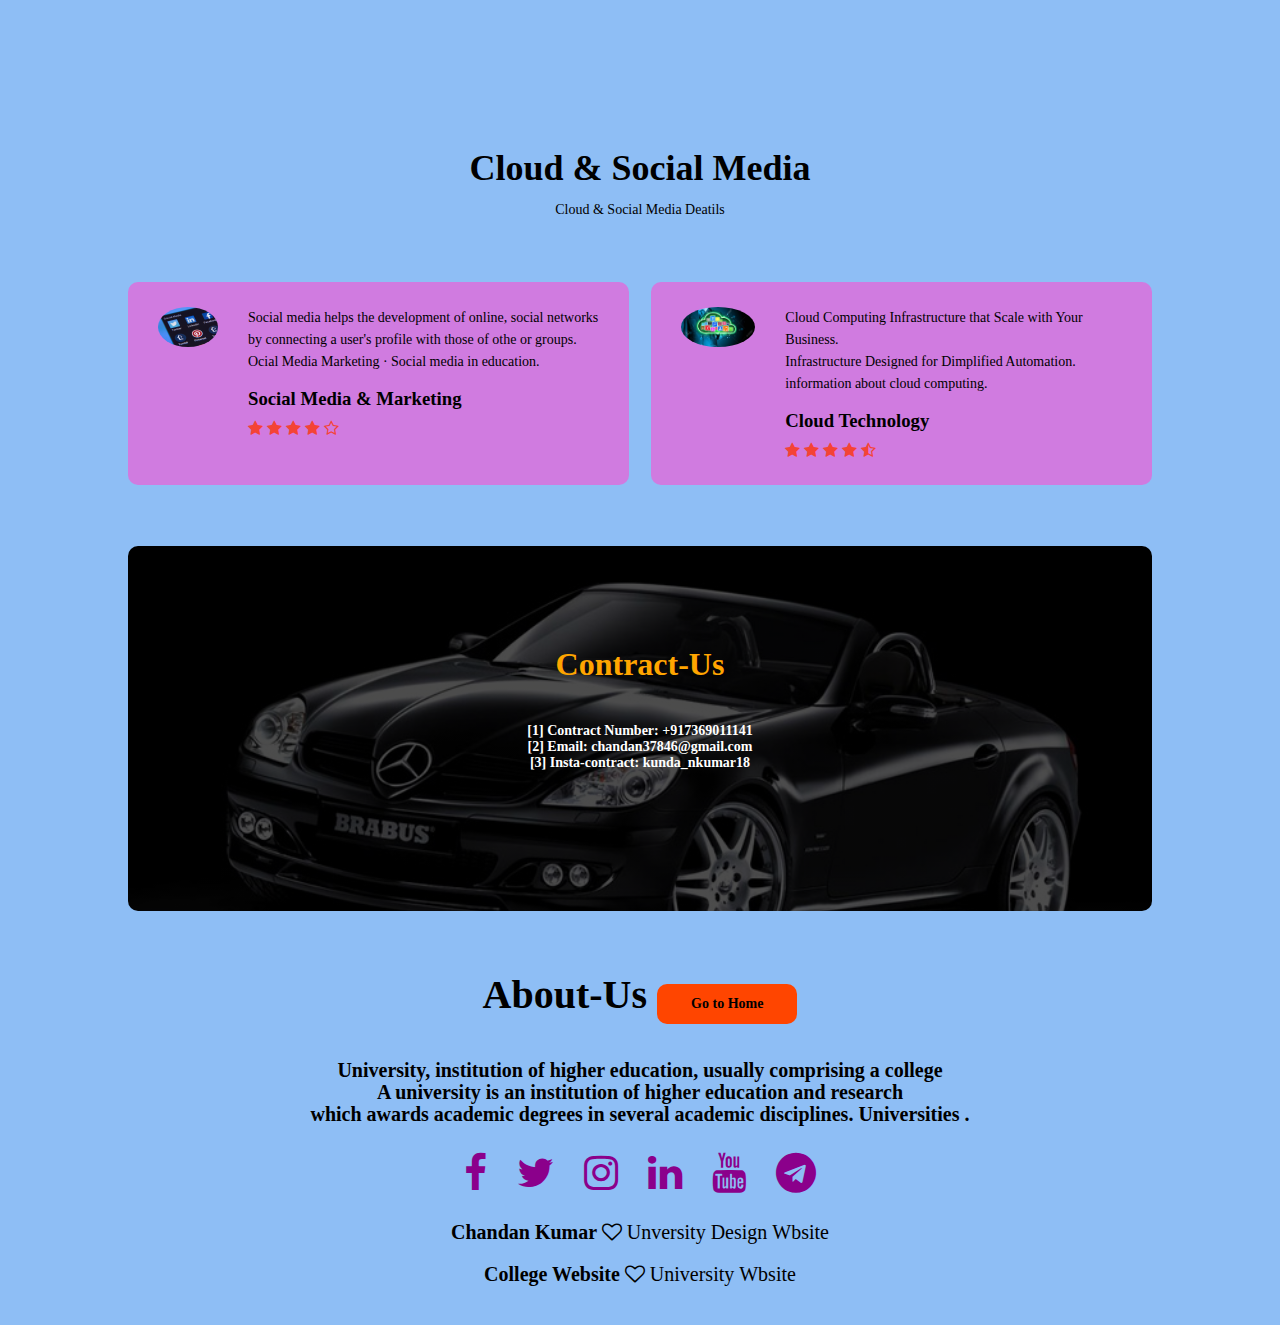
==== commit f898e2b2: "Update index.html" ====
--- a/index.html
+++ b/index.html
@@ -229,7 +229,7 @@
         <h1>Contract-Us</h1>
 
         <!--------              <p>Contract Number: +917369011141 <br>Email: chandan735287@gmail.com <br></p>           ------------------->
-        <h2>[1] Contract Number: <br> +917369011141 <br> [2] Email: <br> chandan37846 <br> @gmail.com <br> [3] Insta-contract </h2>
+        <h2>[1] Contract Number: +917369011141 <br> [2] Email: chandan37846@gmail.com <br> [3] Insta-contract: kunda_nkumar18</h2>
         <!--------     <h1>Indan Bike and Car race Lorem ipsum <br>sit amet consectetur adipisicing elit.</h1>          ---------->
         <!-----         <a href="" class="hero-btn">Contract Us</a>         --->
 
